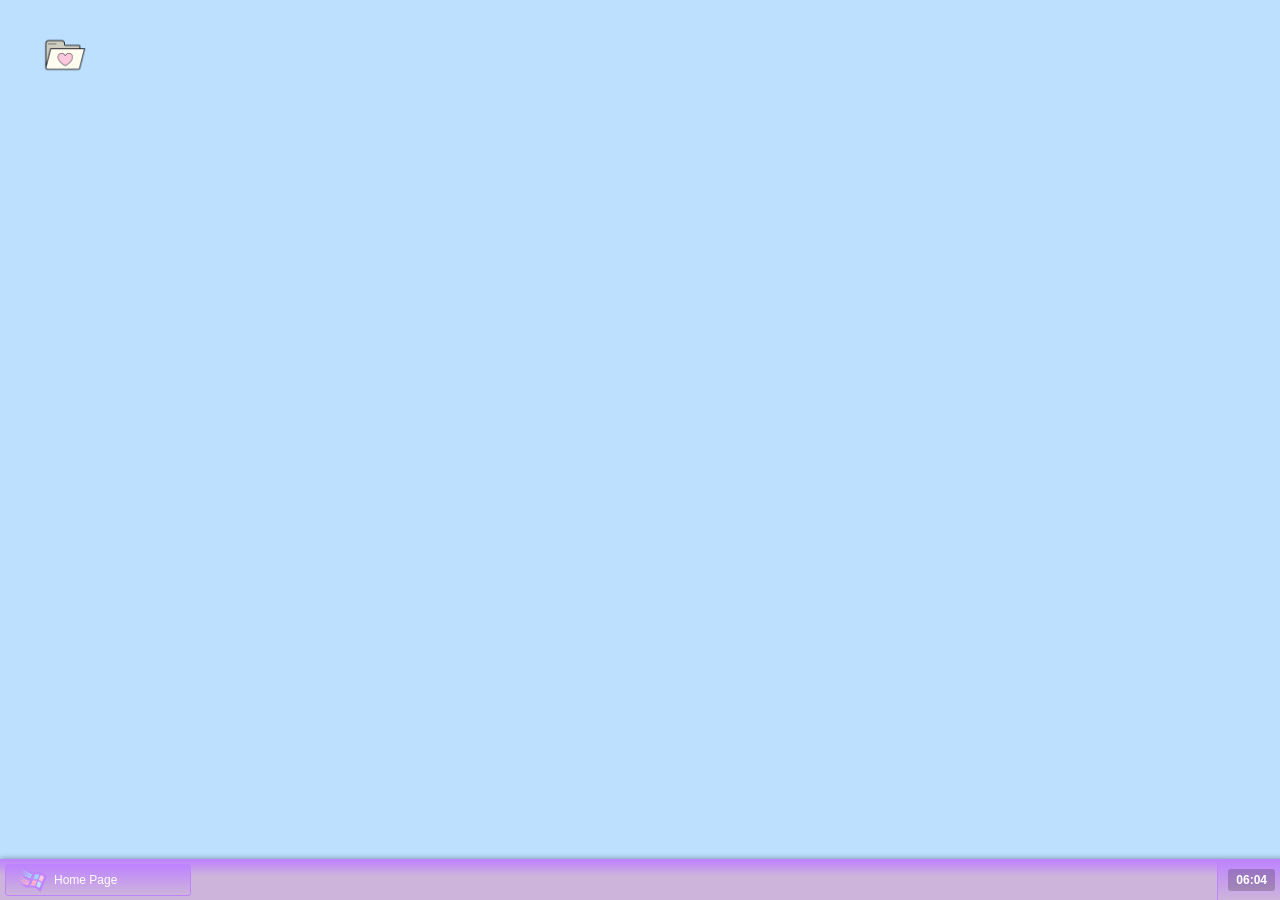
==== portfolio-alt-rubia/index.html @ d0b67266 "portfolio-alt-rubia-em-andamento" ====
<!DOCTYPE html>
<html lang="pt-br">
<head>
    <meta charset="UTF-8">
    <meta name="viewport" content="width=device-width, initial-scale=1.0">
    <title>Portfolio alt</title>
    <link rel="stylesheet" href="style.css">

</head>
<body>
    <!-- DESKTOP -->
    <main class="desktop">
        <div class="icone">
            <img src="imagem/icon-docs.png" alt="Meus Documentos">
        </div>
    </main>

    <!-- FOOTER - TASKBAR -->
    <footer class="taskbar">

        <!-- PROGRAMAS -->
        <div class="quick-start">
            <div class="windows-button active">
                <img src="imagem/icon-windows-xp.png" alt="icon windowsxp">
                <span>Home Page</span>
            </div>
        </div>

        <!-- RELÓGIO -->
        <div class="system-tray">
            <div class="tray-clock">
                12:51
            </div>
        </div>
    </footer>

    <script src="script.js"></script>
</body>
</html>
---- portfolio-alt-rubia/style.css ----
:root {
    --roxo-escuro: #BE83FE;
    --roxo-claro: #CDB4DB;
    --rosa-escuro: #FFAFCC;
    --rosa-claro: #FFC8DD;
    --azul-escuro: #A2D2FF;
    --azul-claro: #BDE0FE;
    --texto-branco: white;
    --sombra: rgba(0, 0, 0, 0.3);
}

/* DESKTOP */
body {
    margin: 0;
    padding: 0;
    height: 100vh;
    background-color: var(--azul-claro);
    background-size: cover;
    background-position: center;
    font-family: 'Tahoma', 'Arial', sans-serif;
    overflow: hidden;
    color: #000;
}

.desktop {
    height: calc(100vh - 40px);
    padding: 20px;
    display: flex;
    flex-direction: column;
    flex-wrap: wrap;
    align-content: flex-start;
    gap: 20px;
}

/* ICONES DO DESKTOP */
.icone {
    display: flex;
    flex-direction: column;
    align-items: center;
    width: 70px;
    margin: 10px;
    cursor: pointer;
    text-align: center;
}

.icone img {
    width: 48px;
    height: 48px;
    margin-bottom: 5px;
}

.icone span {
    font-size: 11px;
    color: white;
    text-shadow: 1px 1px 1px black;
    background-color: rgba(205, 180, 219, 0.7);
    padding: 2px 4px;
    border-radius: 3px;
}

/* FOOTER - TASKBAR */
.taskbar {
    position: fixed;
    bottom: 0;
    left: 0;
    width: 100%;
    height: 40px;
    background: linear-gradient(
        to bottom,
        var(--roxo-escuro) 0%,
        var(--roxo-claro) 40%,
        var(--roxo-claro) 60%,
        var(--roxo-claro) 100%
    );
    border-top: 1px solid var(--roxo-escuro);
    display: flex;
    align-items: center;
    box-shadow: 0 -1px 5px var(--sombra);
    gap: 5px;
    padding: 0 5px;
}

/* BOTÃO INICIAR */
.start-button {
    height: 100%;
    padding: 0 12px;
    display: flex;
    align-items: center;
    background: linear-gradient(to bottom, var(--roxo-escuro), var(--roxo-claro));
    color: var(--texto-branco);
    font-weight: bold;
    font-size: 13px;
    border: 1px solid var(--roxo-escuro);
    border-radius: 3px;
    margin: 0 5px;
    cursor: pointer;
}

.start-button img {
    width: 16px;
    height: 16px;
    margin-right: 5px;
}

.start-button:hover {
    background: linear-gradient(to bottom, var(--roxo-claro), var(--roxo-escuro));
}

/* PROGRAMAS NA TASKBAR */
.quick-start {
    flex-grow: 1;
    height: 100%;
    display: flex;
    align-items: center;
    gap: 5px;
}

.windows-button {
    height: 30px;
    padding: 0 12px;
    display: flex;
    align-items: center;
    gap: 6px;
    background: linear-gradient(to bottom, var(--roxo-claro), var(--roxo-escuro));
    border: 1px solid var(--roxo-escuro);
    border-radius: 3px;
    cursor: pointer;
    font-size: 12px;
    color: var(--texto-branco);
    min-width: 160px;
}

.windows-button.active {
    background: linear-gradient(to bottom, var(--roxo-escuro), var(--roxo-claro));
    border: 1px solid var(--roxo-escuro);
}

.windows-button img {
    width: 30px;
    height: 30px;
}

/* RELÓGIO */
.system-tray {
    height: 100%;
    padding: 0 10px;
    display: flex;
    align-items: center;
    background: linear-gradient(to bottom, var(--roxo-escuro), var(--roxo-claro));
    border-left: 1px solid var(--roxo-escuro);
    border-radius: 0 3px 3px 0;
}

.tray-clock {
    color: var(--texto-branco);
    font-size: 12px;
    font-weight: bold;
    padding: 4px 8px;
    background-color: rgba(0, 0, 0, 0.2);
    border-radius: 3px;
}
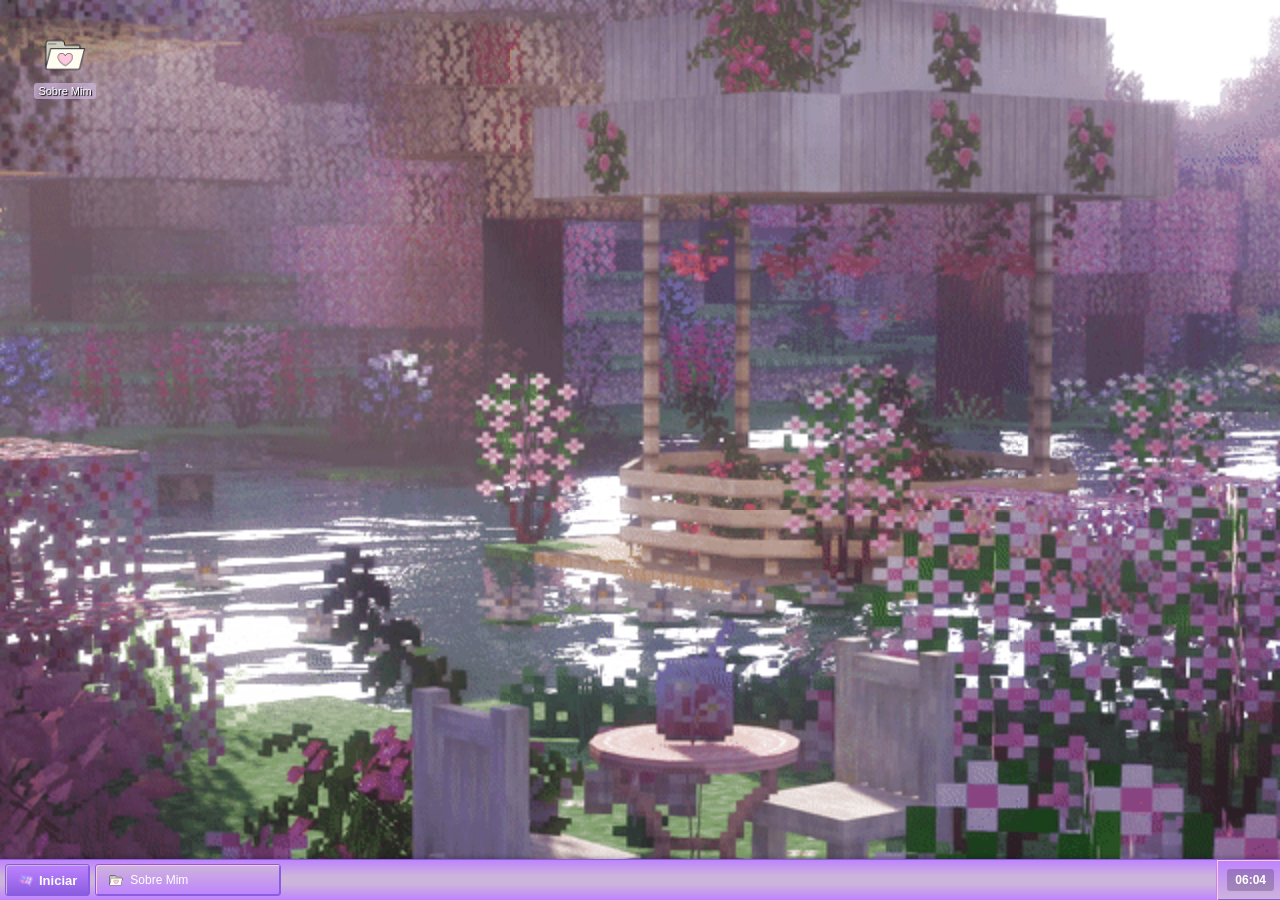
==== commit 130bb732: "inserindo-janelas" ====
--- a/portfolio-alt-rubia/index.html
+++ b/portfolio-alt-rubia/index.html
@@ -5,24 +5,53 @@
     <meta name="viewport" content="width=device-width, initial-scale=1.0">
     <title>Portfolio alt</title>
     <link rel="stylesheet" href="style.css">
-
 </head>
 <body>
     <!-- DESKTOP -->
     <main class="desktop">
-        <div class="icone">
-            <img src="imagem/icon-docs.png" alt="Meus Documentos">
+        <div class="icone" id="meus-documentos">
+            <img src="imagem/icon-docs.png" alt="meus documentos">
+            <span>Sobre Mim</span>
         </div>
     </main>
 
+    <!-- JANELA SOBRE MIM -->
+    <div class="window" id="sobre-mim-window">
+        <div class="title-bar">
+            <div class="title-bar-text">
+                <img src="imagem/icon-docs.png" alt="ícone" class="window-icon">
+                Sobre Mim
+            </div>
+            <div class="title-bar-controls">
+                <button aria-label="Close" onclick="fecharJanela('sobre-mim-window')"></button>
+            </div>
+        </div>
+        
+        <div class="window-body">
+            <h2>Olá, me chamo Rúbia, prazer em te conhecer!</h2>
+            <p>Um pouco mais sobre mim:</p>
+            <ul>
+                <li>Estou cursando Análise e Desenvolvimento de Sistemas na UMC</li>
+                <li>Estou aprendendo frontend web development</li>
+                <li>Sou tatuadora em um estúdio no centro de Mogi das Cruzes</li>
+            </ul>
+            <p>Tem interesse em trabalhar comigo? Me mande um e-mail em: mrsgbbs@hotmail.com! :D</p>
+        </div>
+    </div>
+
     <!-- FOOTER - TASKBAR -->
     <footer class="taskbar">
+        <!-- BOTÃO INICIAR -->
+        <div class="start-button">
+            <img src="imagem/icon-windows-xp.png" alt="Iniciar">
+            <span>Iniciar</span>
+        </div>
 
         <!-- PROGRAMAS -->
         <div class="quick-start">
-            <div class="windows-button active">
-                <img src="imagem/icon-windows-xp.png" alt="icon windowsxp">
-                <span>Home Page</span>
+            <div class="windows-button" id="docs-button">
+                <img src="imagem/icon-docs.png" alt="icon explorador de arquivos">
+                <span>Sobre Mim</span>
             </div>
         </div>
 
--- a/portfolio-alt-rubia/style.css
+++ b/portfolio-alt-rubia/style.css
@@ -7,6 +7,7 @@
     --azul-claro: #BDE0FE;
     --texto-branco: white;
     --sombra: rgba(0, 0, 0, 0.3);
+    --borda-escura: #8a5ce0;
 }
 
 /* DESKTOP */
@@ -14,12 +15,24 @@
     margin: 0;
     padding: 0;
     height: 100vh;
-    background-color: var(--azul-claro);
-    background-size: cover;
-    background-position: center;
     font-family: 'Tahoma', 'Arial', sans-serif;
     overflow: hidden;
     color: #000;
+    position: relative;
+}
+
+body::before {
+    content: "";
+    position: fixed;
+    top: 0;
+    left: 0;
+    width: 100%;
+    height: 100vh;
+    background-image: url('imagem/background-gif.gif');
+    background-size: cover;
+    background-position: center;
+    background-repeat: no-repeat;
+    z-index: -1;
 }
 
 .desktop {
@@ -30,6 +43,7 @@
     flex-wrap: wrap;
     align-content: flex-start;
     gap: 20px;
+    position: relative;
 }
 
 /* ICONES DO DESKTOP */
@@ -70,30 +84,33 @@
         var(--roxo-escuro) 0%,
         var(--roxo-claro) 40%,
         var(--roxo-claro) 60%,
-        var(--roxo-claro) 100%
+        var(--roxo-escuro) 100%
     );
-    border-top: 1px solid var(--roxo-escuro);
+    border-top: 1px solid var(--borda-escura);
     display: flex;
     align-items: center;
     box-shadow: 0 -1px 5px var(--sombra);
-    gap: 5px;
     padding: 0 5px;
+    justify-content: space-between;
+    z-index: 10;
 }
 
 /* BOTÃO INICIAR */
 .start-button {
-    height: 100%;
+    height: 30px;
     padding: 0 12px;
     display: flex;
     align-items: center;
-    background: linear-gradient(to bottom, var(--roxo-escuro), var(--roxo-claro));
+    background: linear-gradient(to bottom, var(--roxo-escuro), var(--borda-escura));
     color: var(--texto-branco);
     font-weight: bold;
     font-size: 13px;
-    border: 1px solid var(--roxo-escuro);
-    border-radius: 3px;
-    margin: 0 5px;
-    cursor: pointer;
+    border: 1px solid var(--borda-escura);
+    border-radius: 3px;
+    cursor: pointer;
+    box-shadow: inset 1px 1px 0px var(--roxo-claro),
+                inset -1px -1px 0px var(--borda-escura);
+    margin-right: 5px;
 }
 
 .start-button img {
@@ -106,13 +123,17 @@
     background: linear-gradient(to bottom, var(--roxo-claro), var(--roxo-escuro));
 }
 
-/* PROGRAMAS NA TASKBAR */
+.start-button:active {
+    background: linear-gradient(to bottom, var(--borda-escura), var(--roxo-escuro));
+    box-shadow: inset 1px 1px 0px var(--borda-escura), 
+                inset -1px -1px 0px var(--roxo-claro);
+}
+
+/* BOTÕES NA TASKBAR */
 .quick-start {
+    display: flex;
+    align-items: center;
     flex-grow: 1;
-    height: 100%;
-    display: flex;
-    align-items: center;
-    gap: 5px;
 }
 
 .windows-button {
@@ -122,22 +143,131 @@
     align-items: center;
     gap: 6px;
     background: linear-gradient(to bottom, var(--roxo-claro), var(--roxo-escuro));
-    border: 1px solid var(--roxo-escuro);
+    border: 1px solid var(--borda-escura);
     border-radius: 3px;
     cursor: pointer;
     font-size: 12px;
     color: var(--texto-branco);
     min-width: 160px;
+    box-shadow: inset 1px 1px 0px var(--rosa-claro),
+                inset -1px -1px 0px var(--borda-escura);
+    margin-right: 5px;
 }
 
 .windows-button.active {
     background: linear-gradient(to bottom, var(--roxo-escuro), var(--roxo-claro));
-    border: 1px solid var(--roxo-escuro);
+    box-shadow: inset 1px 1px 0px var(--borda-escura), 
+                inset -1px -1px 0px var(--rosa-claro);
 }
 
 .windows-button img {
-    width: 30px;
+    width: 16px;
+    height: 16px;
+}
+
+/* JANELAS*/
+.window {
+    position: absolute;
+    top: 50%;
+    left: 50%;
+    transform: translate(-50%, -50%);
+    width: 400px;
+    background-color: var(--roxo-claro);
+    border: 2px solid;
+    border-color: var(--rosa-claro) var(--borda-escura) var(--borda-escura) var(--rosa-claro);
+    box-shadow: 2px 2px 4px var(--sombra);
+    display: none;
+    z-index: 100;
+}
+
+.title-bar {
+    background: linear-gradient(to bottom, var(--roxo-escuro), var(--roxo-claro));
+    padding: 3px 2px 3px 3px;
+    display: flex;
+    justify-content: space-between;
+    align-items: center;
+    color: white;
+    font-weight: bold;
+    font-size: 11px;
+}
+
+.title-bar-text {
+    display: flex;
+    align-items: center;
+    gap: 5px;
+}
+
+.window-icon {
+    width: 16px;
+    height: 16px;
+}
+
+.title-bar-controls {
+    display: flex;
+}
+
+.title-bar-controls button {
+    margin-left: 2px;
+    width: 21px;
+    height: 21px;
+    background-color: var(--roxo-claro);
+    border: 1px solid;
+    border-color: white var(--borda-escura) var(--borda-escura) white;
+    position: relative;
+    cursor: pointer;
+}
+
+.title-bar-controls button:hover {
+    background-color: var(--rosa-claro);
+}
+
+.title-bar-controls button:active {
+    border-color: var(--borda-escura) white white var(--borda-escura);
+}
+
+.title-bar-controls button::after {
+    content: "×";
+    position: absolute;
+    top: 50%;
+    left: 50%;
+    transform: translate(-50%, -50%);
+    font-size: 16px;
+    font-weight: bold;
+    color: black;
+}
+
+.window-body {
+    padding: 15px;
+    font-size: 12px;
+    color: black;
+    background-color: white;
+    border: 1px solid;
+    border-color: var(--borda-escura) white white var(--borda-escura);
+    margin: 2px;
+}
+
+/* JANELA ATIVA*/
+.window.active {
+    display: block;
+}
+
+.windows-button.active {
+    background: linear-gradient(to bottom, var(--roxo-escuro), var(--roxo-claro));
+    box-shadow: inset 1px 1px 0px var(--borda-escura), 
+                inset -1px -1px 0px var(--rosa-claro);
+}
+
+/* ÁREA DE NOTIFICAÇÃO */
+.system-tray {
     height: 30px;
+    padding: 0 10px;
+    display: flex;
+    align-items: center;
+    background: linear-gradient(to bottom, var(--roxo-claro), var(--roxo-escuro));
+    border: 1px solid var(--borda-escura);
+    border-radius: 3px;
+    box-shadow: inset 1px 1px 0px var(--rosa-claro), 
+                inset -1px -1px 0px var(--borda-escura);
 }
 
 /* RELÓGIO */
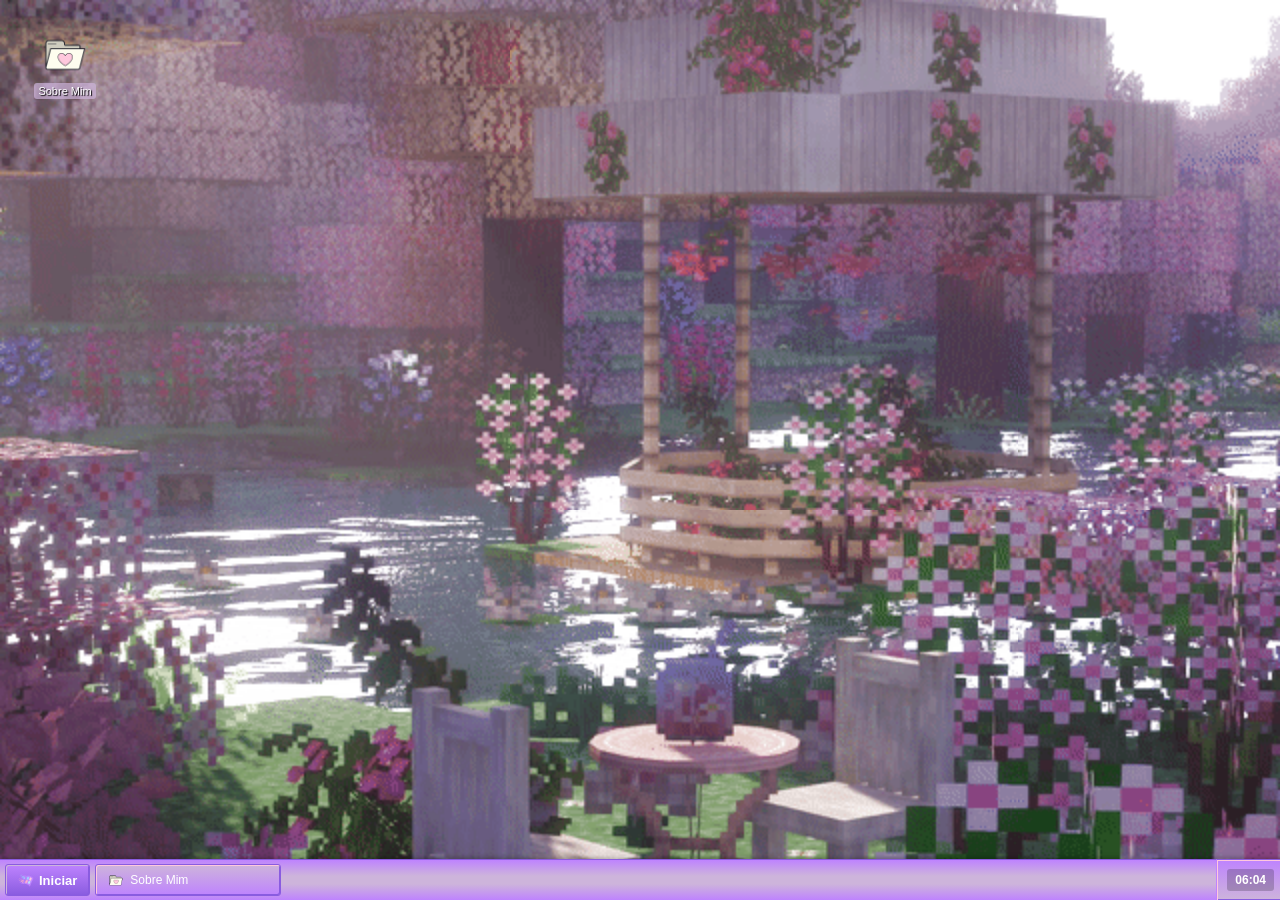
==== commit 975dbb96: "adicionando foto no sobre mim" ====
--- a/portfolio-alt-rubia/index.html
+++ b/portfolio-alt-rubia/index.html
@@ -17,7 +17,7 @@
 
     <!-- JANELA SOBRE MIM -->
     <div class="window" id="sobre-mim-window">
-        <div class="title-bar">
+        <div class="title-bar" id="sobre-mim-titlebar">
             <div class="title-bar-text">
                 <img src="imagem/icon-docs.png" alt="ícone" class="window-icon">
                 Sobre Mim
@@ -28,6 +28,9 @@
         </div>
         
         <div class="window-body">
+            <div class="profile-photo-container">
+                <img src="imagem/profile picture.jpg" alt="Foto de Rúbia" class="profile-photo">
+            </div>
             <h2>Olá, me chamo Rúbia, prazer em te conhecer!</h2>
             <p>Um pouco mais sobre mim:</p>
             <ul>
--- a/portfolio-alt-rubia/style.css
+++ b/portfolio-alt-rubia/style.css
@@ -165,12 +165,11 @@
     height: 16px;
 }
 
-/* JANELAS*/
+/* JANELAS */
 .window {
     position: absolute;
-    top: 50%;
-    left: 50%;
-    transform: translate(-50%, -50%);
+    top: 0;
+    left: 0;
     width: 400px;
     background-color: var(--roxo-claro);
     border: 2px solid;
@@ -189,6 +188,16 @@
     color: white;
     font-weight: bold;
     font-size: 11px;
+    cursor: move;
+}
+
+.title-bar:active {
+    cursor: grabbing;
+}
+
+.window.dragging {
+    opacity: 0.9;
+    box-shadow: 4px 4px 10px rgba(0, 0, 0, 0.4);
 }
 
 .title-bar-text {
@@ -246,6 +255,36 @@
     margin: 2px;
 }
 
+/* FOTO DE PERFIL REDONDA */
+.profile-photo-container {
+    text-align: center;
+    margin-bottom: 15px;
+}
+
+.profile-photo {
+    width: 120px;
+    height: 120px;
+    border-radius: 50%;
+    object-fit: cover;
+    border: 3px solid var(--roxo-claro);
+    box-shadow: 0 2px 5px var(--sombra);
+}
+
+/* Melhorias para o conteúdo da janela */
+.window-body h2 {
+    text-align: center;
+    margin-top: 0;
+    color: var(--roxo-escuro);
+}
+
+.window-body ul {
+    padding-left: 20px;
+}
+
+.window-body li {
+    margin-bottom: 8px;
+}
+
 /* JANELA ATIVA*/
 .window.active {
     display: block;
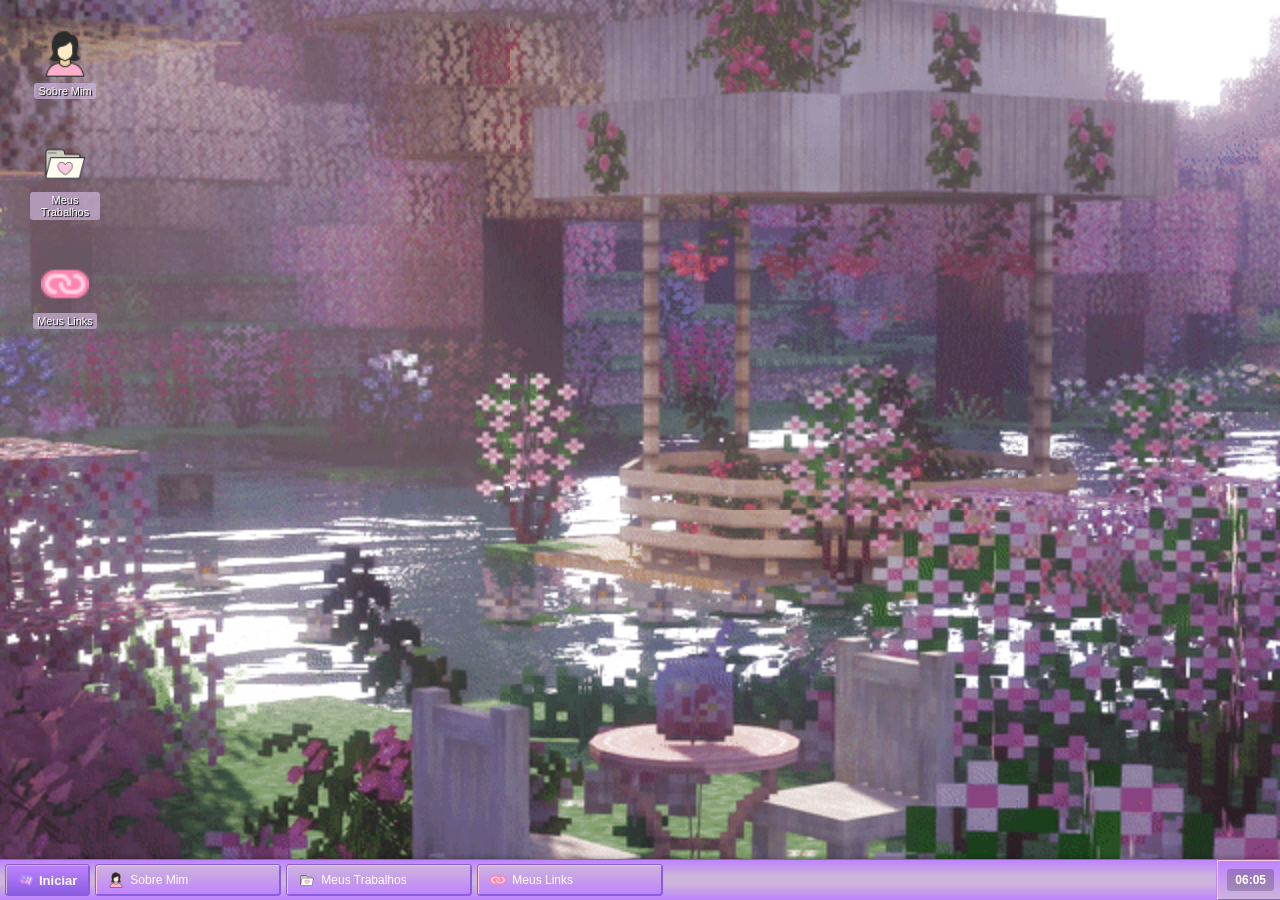
==== commit 4697d2c4: "adição da janela Links" ====
--- a/portfolio-alt-rubia/index.html
+++ b/portfolio-alt-rubia/index.html
@@ -10,8 +10,18 @@
     <!-- DESKTOP -->
     <main class="desktop">
         <div class="icone" id="meus-documentos">
-            <img src="imagem/icon-docs.png" alt="meus documentos">
+            <img src="imagem/icon-person.png" alt="Sobre Mim">
             <span>Sobre Mim</span>
+        </div>
+
+        <div class="icone" id="trabalhos-icon">
+            <img src="imagem/icon-docs.png" alt="Meus Trabalhos">
+            <span>Meus Trabalhos</span>
+        </div>
+
+        <div class="icone" id="links-icon">
+            <img src="imagem/icon-links.png" alt="Meus Links">
+            <span>Meus Links</span>
         </div>
     </main>
 
@@ -19,7 +29,7 @@
     <div class="window" id="sobre-mim-window">
         <div class="title-bar" id="sobre-mim-titlebar">
             <div class="title-bar-text">
-                <img src="imagem/icon-docs.png" alt="ícone" class="window-icon">
+                <img src="imagem/icon-person.png" alt="ícone" class="window-icon">
                 Sobre Mim
             </div>
             <div class="title-bar-controls">
@@ -39,6 +49,143 @@
                 <li>Sou tatuadora em um estúdio no centro de Mogi das Cruzes</li>
             </ul>
             <p>Tem interesse em trabalhar comigo? Me mande um e-mail em: mrsgbbs@hotmail.com! :D</p>
+            <h3>Educação</h3>
+            <ul>
+                <li>Ensino superior cursando - Universiddade de Mogi das Cruzes</li>
+                <li>Ensino médio completo</li>
+                <li>Inglês - CNA</li>
+                <li>Fundamentos de Data Science e Inteligência Artifical - Data Science Academy</li>
+                <li>Fundamentos de Linguagem Python para Análise de Dados e Data Science (nível básico) - Data Science Academy</li>
+            </ul>
+            <h3>Habilidades e conhecimentos técnicos</h3>
+            <ul>
+                <li>Frontend web development</li>
+                <li>HTML/CSS</li>
+                <li>JavaScript</li>
+                <li>Python</li>
+                <li>Pacote Office</li>
+            </ul>
+            <h3>Idiomas</h3>
+            <ul>
+                <li>Português - Nativo</li>
+                <li>Inglês - Avançado</li>
+                <li>Espanhol - Básico (cursando)</li>
+                <li>Japonês - Básico (cursando)</li>
+            </ul>
+            <h3>Outros Interesses</h3>
+            <ul>
+                <li>Desenho tradicional e digital</li>
+                <li>Jogos</li>
+                <li>Música</li>
+                <li>Anime e mangá</li>
+            </ul>
+        </div>
+    </div>
+
+    <!-- JANELA TRABALHOS -->
+    <div class="window" id="trabalhos-window">
+        <div class="title-bar" id="trabalhos-titlebar">
+            <div class="title-bar-text">
+                <img src="imagem/icon-docs.png" alt="ícone" class="window-icon">
+                Meus Trabalhos
+            </div>
+            <div class="title-bar-controls">
+                <button aria-label="Close" onclick="fecharJanela('trabalhos-window')"></button>
+            </div>
+        </div>
+        <div class="window-body">
+            <h2>Meus Links Profissionais</h2>
+            <p>Acesse meu GitHub no botão abaixo para ver alguns dos meus projetos!</p>
+            <div class="links-container">
+                <a href="https://github.com/gubibbles" target="_blank" class="xp-button">
+                    <img src="imagem/icon-github-alt.png" alt="GitHub">
+                    GitHub
+                </a>
+                <a href="http://www.linkedin.com/in/rúbia-grasiela-dos-santos-tavares-64b0ba1aa" target="_blank" class="xp-button">
+                    <img src="imagem/icon-linkedin-alt.png" alt="LinkedIn">
+                    LinkedIn
+                </a>
+            </div>
+
+            <h2>Artes</h2>
+            <div class="gallery">
+                <img src="imagem/arte1.jpeg" alt="Arte 1" class="gallery-img">
+                <img src="imagem/arte2.jpeg" alt="Arte 2" class="gallery-img">
+                <img src="imagem/arte3.jpeg" alt="Arte 3" class="gallery-img">
+                <img src="imagem/arte4.jpeg" alt="Arte 4" class="gallery-img">
+                <img src="imagem/arte5.jpeg" alt="Arte 5" class="gallery-img">
+                <img src="imagem/arte 6.jpeg" alt="Arte 6" class="gallery-img">
+            </div>
+        </div>
+    </div>
+
+     <!-- JANELA MEUS LINKS -->
+    <div class="window" id="links-window">
+        <div class="title-bar" id="links-titlebar">
+            <div class="title-bar-text">
+                <img src="imagem/icon-links.png" alt="ícone" class="window-icon">
+                Meus Links
+            </div>
+            <div class="title-bar-controls">
+                <button aria-label="Close" onclick="fecharJanela('links-window')"></button>
+            </div>
+        </div>
+
+        <div class="window-body">
+            <h2>Minhas Redes e Contatos</h2>
+
+            <div class="icons-grid">
+                <!-- Facebook -->
+                 <a href="https://www.facebook.com/rubiagrasiela.santostavares" target="_blank" class="icon-link">
+                    <img src="imagem/icon-facebook.png" alt="Facebook">
+                    <span>Facebook</span>
+                 </a>
+                <!-- Instagram -->
+                  <a href="https://www.instagram.com/gubibbles" target="_blank" class="icon-link">
+                    <img src="imagem/icon-instagram.png" alt="Instagram">
+                    <span>Instagram</span>
+                  </a>
+                <!-- Discord -->
+                 <a href="https://discord.gg/9xqEPHVK" target="_blank" class="icon-link">
+                    <img src="imagem/icon-discord.png" alt="Discord">
+                    <span>Discord</span>
+                 </a>
+                <!-- Steam -->
+                 <a href="https://steamcommunity.com/id/honneybunny/" target="_blank" class="icon-link">
+                    <img src="imagem/icon-steam.png" alt="Steam">
+                    <span>Steam</span>
+                 </a>
+                <!-- GitHub -->
+                 <a href="https://github.com/gubibbles" target="_blank" class="icon-link">
+                    <img src="imagem/icon-github-pixel.png" alt="GitHub">
+                    <span>GitHub</span>
+                 </a>
+                <!-- LinkedIn -->
+                 <a href="http://www.linkedin.com/in/rúbia-grasiela-dos-santos-tavares-64b0ba1aa" target="_blank" class="icon-link">
+                    <img src="imagem/icon-linkedin-pixel.png" alt="LinkedIn">
+                    <span>LinkedIn</span>
+                 </a>
+                <!-- E-mail -->
+                 <a href="mailto:mrsgbbs@hotmail.com" class="icon-link">
+                    <img src="imagem/icon-email.png" alt="E-mail">
+                    <span>E-mail</span>
+                 </a>
+                <!-- Backloggd -->
+                 <a href="https://www.backloggd.com/u/gubibbles" target="_blank" class="icon-link">
+                    <img src="imagem/icon-game.png" alt="Backloggd">
+                    <span>Backloggd</span>
+                 </a>
+                <!-- Skoob -->
+                 <a href="https://www.skoob.com.br/usuario/8546881-gubi" target="_blank" class="icon-link">
+                    <img src="imagem/icon-bookshelf.png" alt="Skoob">
+                    <span>Skoob</span>
+                 </a>
+                <!-- Spotify -->
+                 <a href="https://open.spotify.com/user/gubibbles" target="_blank" class="icon-link" >
+                    <img src="imagem/icon-spotify.png" alt="Spotify">
+                    <span>Spotify</span>
+                 </a>
+            </div>
         </div>
     </div>
 
@@ -52,9 +199,17 @@
 
         <!-- PROGRAMAS -->
         <div class="quick-start">
-            <div class="windows-button" id="docs-button">
-                <img src="imagem/icon-docs.png" alt="icon explorador de arquivos">
+            <div class="windows-button" id="sobre-mim-button">
+                <img src="imagem/icon-person.png" alt="Sobre Mim">
                 <span>Sobre Mim</span>
+            </div>
+            <div class="windows-button" id="trabalhos-button">
+                <img src="imagem/icon-docs.png" alt="Meus Trabalhos">
+                <span>Meus Trabalhos</span>
+            </div>
+            <div class="windows-button" id="links-button">
+                <img src="imagem/icon-links.png" alt="Meus Links">
+                <span>Meus Links</span>
             </div>
         </div>
 
@@ -67,5 +222,11 @@
     </footer>
 
     <script src="script.js"></script>
+
+    <!-- MODAL PARA IMAGENS -->
+    <div id="image-modal" class="modal">
+        <span class="close-modal">&times;</span>
+        <img class="modal-content" id="modal-image">
+    </div>
 </body>
 </html>
--- a/portfolio-alt-rubia/style.css
+++ b/portfolio-alt-rubia/style.css
@@ -168,15 +168,17 @@
 /* JANELAS */
 .window {
     position: absolute;
-    top: 0;
-    left: 0;
-    width: 400px;
+    top: 50px;
+    left: calc(50% - 250px);
+    width: 500px;
+    height: 400px;
     background-color: var(--roxo-claro);
     border: 2px solid;
     border-color: var(--rosa-claro) var(--borda-escura) var(--borda-escura) var(--rosa-claro);
     box-shadow: 2px 2px 4px var(--sombra);
     display: none;
     z-index: 100;
+    flex-direction: column;
 }
 
 .title-bar {
@@ -189,6 +191,7 @@
     font-weight: bold;
     font-size: 11px;
     cursor: move;
+    height: 18px;
 }
 
 .title-bar:active {
@@ -253,6 +256,8 @@
     border: 1px solid;
     border-color: var(--borda-escura) white white var(--borda-escura);
     margin: 2px;
+    overflow-y: auto;
+    height: calc(100% - 40px);
 }
 
 /* FOTO DE PERFIL REDONDA */
@@ -270,7 +275,6 @@
     box-shadow: 0 2px 5px var(--sombra);
 }
 
-/* Melhorias para o conteúdo da janela */
 .window-body h2 {
     text-align: center;
     margin-top: 0;
@@ -287,13 +291,152 @@
 
 /* JANELA ATIVA*/
 .window.active {
-    display: block;
+    display: flex;
 }
 
 .windows-button.active {
     background: linear-gradient(to bottom, var(--roxo-escuro), var(--roxo-claro));
     box-shadow: inset 1px 1px 0px var(--borda-escura), 
                 inset -1px -1px 0px var(--rosa-claro);
+}
+
+/* JANELA DE TRABALHOS */
+.links-container {
+    display: flex;
+    gap: 15px;
+    margin-bottom: 20px;
+    justify-content: center;
+}
+
+.xp-button {
+    display: flex;
+    align-items: center;
+    gap: 8px;
+    padding: 8px 15px;
+    background: linear-gradient(to bottom, var(--roxo-claro), var(--roxo-escuro));
+    color: white;
+    text-decoration: none;
+    border: 1px solid var(--borda-escura);
+    border-radius: 3px;
+    font-size: 12px;
+    box-shadow: inset 1px 1px 0px var(--rosa-claro),
+                inset -1px -1px 0px var(--borda-escura);
+    transition: all 0.2s;
+}
+
+.xp-button:hover {
+     background: linear-gradient(to bottom, var(--rosa-escuro), var(--rosa-claro));
+    box-shadow: inset 1px 1px 0px var(--borda-escura), 
+                inset -1px -1px 0px var(--roxo-claro);
+}
+
+.xp-button img {
+    width: 16px;
+    height: 16px;
+}
+
+.gallery {
+    display: grid;
+    grid-template-columns: repeat(2, 1fr);
+    gap: 10px;
+    margin-bottom: 20px;
+}
+
+.gallery img {
+    width: 100%;
+    height: 120px;
+    object-fit: cover;
+    cursor: pointer;
+    transition: transform 0.2s;
+    border: 2px solid var(--roxo-claro);
+}
+
+.gallery img:hover {
+    transform: scale(1.02);
+    border-color: var(--roxo-escuro);
+}
+
+/* MODAL PARA IMAGENS */
+.modal {
+    display: none;
+    position: fixed;
+    z-index: 1000;
+    left: 0;
+    top: 0;
+    width: 100%;
+    height: 100%;
+    background-color: rgba(0, 0, 0, 0.8);
+    justify-content: center;
+    align-items: center;
+}
+
+.modal-content {
+    max-width: 90%;
+    max-height: 90%;
+}
+
+.close-modal {
+    position: absolute;
+    top: 15px;
+    right: 35px;
+    color: white;
+    font-size: 40px;
+    font-weight: bold;
+    cursor: pointer;
+}
+
+/* JANELA DE LINKS */
+.icons-grid {
+    display: grid;
+    grid-template-columns: repeat(3, 1fr);
+    gap: 15px;
+    margin-top: 15px;
+}
+
+.icon-link {
+    display: flex;
+    flex-direction: column;
+    align-items: center;
+    text-decoration: none;
+    color: #000;
+    padding: 10px;
+    border: 2px solid transparent;
+    border-radius: 5px;
+    transition: all 0.3s ease;
+    background: linear-gradient(to bottom, var(--roxo-claro), var(--roxo-escuro));
+    box-shadow: inset 1px 1px 0px white, 
+                inset -1px -1px 0px #808080;
+}
+
+.icon-link:hover {
+    background: linear-gradient(to bottom, var(--rosa-escuro), var(--rosa-claro));
+    border-color: var(--roxo-escuro);
+    transform: translateY(-2px);
+    box-shadow: 0 4px 8px rgba(0, 0, 0, 0.2),
+                inset 1px 1px 0px white, 
+                inset -1px -1px 0px #808080;
+}
+
+.icon-link:active {
+    background: linear-gradient(to bottom, #d0d0d0, #e0e0e0);
+    box-shadow: inset 1px 1px 0px #808080, 
+                inset -1px -1px 0px white;
+    transform: translateY(0);
+}
+
+.icon-link img {
+    width: 48px;
+    height: 48px;
+    margin-bottom: 8px;
+    object-fit: contain;
+}
+
+.icon-link span {
+    font-size: 11px;
+    font-weight: bold;
+    text-align: center;
+    color: #000;
+    text-shadow: 1px 1px 0px rgba(255, 255, 255, 0.7);
 }
 
 /* ÁREA DE NOTIFICAÇÃO */
@@ -327,4 +470,39 @@
     padding: 4px 8px;
     background-color: rgba(0, 0, 0, 0.2);
     border-radius: 3px;
+}
+
+/* BARRA DE ROLAGEM DAS JANELAS */
+.window-body::-webkit-scrollbar {
+    width: 16px;
+}
+
+.window-body::-webkit-scrollbar-track {
+    background: #ece9d8;
+    border: 1px solid;
+    border-color: #f0f0f0 #808080 #808080 #f0f0f0;
+}
+
+.window-body::-webkit-scrollbar-thumb {
+    background: linear-gradient(to bottom, #d4d0c8, #f0f0f0);
+    border: 1px solid;
+    border-color: #f0f0f0 #808080 #808080 #f0f0f0;
+}
+
+.window-body::-webkit-scrollbar-button:vertical:decrement {
+    background: url('data:image/svg+xml;utf8,<svg xmlns="http://www.w3.org/2000/svg" width="16" height="16" viewBox="0 0 16 16"><polygon points="3,10 8,5 13,10" fill="black"/></svg>') no-repeat center center, linear-gradient(to bottom, #d4d0c8, #f0f0f0);
+    border: 1px solid;
+    border-color: #f0f0f0 #808080 #808080 #f0f0f0;
+    background-size: 8px 8px;
+}
+
+.window-body::-webkit-scrollbar-button:vertical:increment {
+    background: url('data:image/svg+xml;utf8,<svg xmlns="http://www.w3.org/2000/svg" width="16" height="16" viewBox="0 0 16 16"><polygon points="3,6 8,11 13,6" fill="black"/></svg>') no-repeat center center, linear-gradient(to bottom, #d4d0c8, #f0f0f0);
+    border: 1px solid;
+    border-color: #f0f0f0 #808080 #808080 #f0f0f0;
+    background-size: 8px 8px;
+}
+
+.window-body::-webkit-scrollbar-thumb:hover {
+    background: linear-gradient(to bottom, #a0a0a0, #d4d0c8);
 }
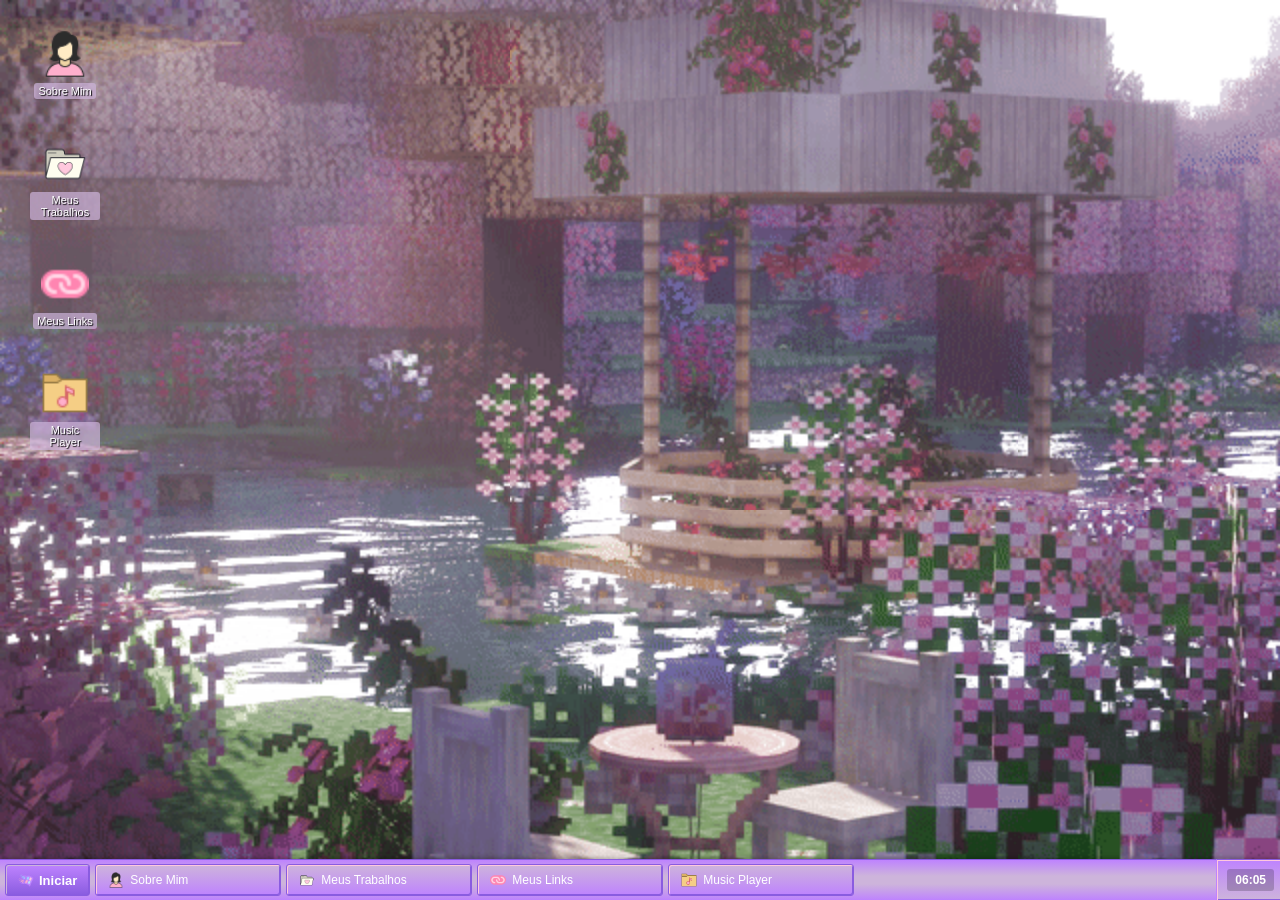
==== commit 67c8e38b: "adição do mediaplayer" ====
--- a/portfolio-alt-rubia/index.html
+++ b/portfolio-alt-rubia/index.html
@@ -23,6 +23,11 @@
             <img src="imagem/icon-links.png" alt="Meus Links">
             <span>Meus Links</span>
         </div>
+
+        <div class="icone" id="music-icon">
+            <img src="imagem/icon-music.png" alt="Music Player">
+            <span>Music Player</span>
+        </div>
     </main>
 
     <!-- JANELA SOBRE MIM -->
@@ -80,6 +85,7 @@
                 <li>Anime e mangá</li>
             </ul>
         </div>
+        <div class="window-resize-handle"></div>
     </div>
 
     <!-- JANELA TRABALHOS -->
@@ -117,6 +123,7 @@
                 <img src="imagem/arte 6.jpeg" alt="Arte 6" class="gallery-img">
             </div>
         </div>
+        <div class="window-resize-handle"></div>
     </div>
 
      <!-- JANELA MEUS LINKS -->
@@ -187,6 +194,63 @@
                  </a>
             </div>
         </div>
+        <div class="window-resize-handle"></div>
+    </div>
+
+    <!-- JANELA MUSIC PLAYER -->
+    <div class="window" id="music-window">
+        <div class="title-bar" id="music-titlebar">
+            <div class="title-bar-text">
+                <img src="imagem/icon-music.png" alt="ícone" class="window-icon">
+                Windows Media Player
+            </div>
+            <div class="title-bar-controls">
+                <button aria-label="Close" onclick="fecharJanela('music-window')"></button>
+            </div>
+        </div>
+
+        <div class="window-body">
+            <div class="music-player">
+                <div class="player-header">
+                    <h2>Windows Media Player</h2>
+                    <div class="player-controls">
+                        <button id="prev-btn" class="control-btn">⏮</button>
+                        <button id="play-btn" class="control-btn">▶</button>
+                        <button id="pause-btn" class="control-btn">⏸</button>
+                        <button id="next-btn" class="control-btn">⏭</button>
+                        <button id="stop-btn" class="control-btn">⏹</button>
+                    </div>
+                </div>
+
+                <div class="now-playing">
+                    <div id="current-song">Nenhuma música selecionada</div>
+                    <div class="progress-container">
+                        <div id="progress-bar" class="progress-bar"></div>
+                    </div>
+                    <div class="time-display">
+                        <span id="current-time">0:00</span>
+                        <span id="total-time">0:00</span>
+                    </div>
+                </div>
+
+                <div class="volume-control">
+                    <label for="volume-slider">Volume:</label>
+                    <input type="range" id="volume-slider" min="0" max="100" value="70">
+                </div>
+
+                <div class="playlist">
+                    <h3>Playlist</h3>
+                    <ul id="playlist">
+                        <li data-src="musicas/musica1.mp3">Complicated - Avril Lavigne</li>
+                        <li data-src="musicas/musica2.mp3">All The Things She Said - t.A.T.u</li>
+                        <li data-src="musicas/musica3.mp3">Bring Me To Life - Evanescence</li>
+                        <li data-src="musicas/musica4.mp3">Pretty Girl - Clairo</li>
+                        <li data-src="musicas/musica5.mp3">Pitty Party - Melanie Martinez</li>
+                    </ul>
+                </div>
+            </div>
+        </div>
+        <div class="window-resize-handle"></div>
     </div>
 
     <!-- FOOTER - TASKBAR -->
@@ -211,6 +275,10 @@
                 <img src="imagem/icon-links.png" alt="Meus Links">
                 <span>Meus Links</span>
             </div>
+            <div class="windows-button" id="music-button">
+                <img src="imagem/icon-music.png" alt="Music Player">
+                <span>Music Player</span>
+            </div>
         </div>
 
         <!-- RELÓGIO -->
@@ -223,6 +291,11 @@
 
     <script src="script.js"></script>
 
+    <!-- ÁUDIO -->
+     <audio id="audio-player"></audio>
+
+     <script src="script.js"></script>
+
     <!-- MODAL PARA IMAGENS -->
     <div id="image-modal" class="modal">
         <span class="close-modal">&times;</span>
--- a/portfolio-alt-rubia/style.css
+++ b/portfolio-alt-rubia/style.css
@@ -169,9 +169,11 @@
 .window {
     position: absolute;
     top: 50px;
-    left: calc(50% - 250px);
-    width: 500px;
-    height: 400px;
+    left: calc(50% - 350px);
+    min-width: 400px;
+    min-height: 300px;
+    width: 700px;
+    height: 550px;
     background-color: var(--roxo-claro);
     border: 2px solid;
     border-color: var(--rosa-claro) var(--borda-escura) var(--borda-escura) var(--rosa-claro);
@@ -179,6 +181,7 @@
     display: none;
     z-index: 100;
     flex-direction: column;
+    overflow: hidden;
 }
 
 .title-bar {
@@ -249,15 +252,46 @@
 }
 
 .window-body {
-    padding: 15px;
-    font-size: 12px;
+    flex: 1;
+    padding: 20px;
+    font-size: 14px;
     color: black;
     background-color: white;
     border: 1px solid;
     border-color: var(--borda-escura) white white var(--borda-escura);
     margin: 2px;
     overflow-y: auto;
-    height: calc(100% - 40px);
+    overflow-x: hidden;
+}
+
+.window-resize-handle {
+    position: absolute;
+    bottom: 2px;
+    right: 2px;
+    width: 16px;
+    height: 16px;
+    cursor: nwse-resize;
+    background: linear-gradient(135deg, transparent 0%, transparent 50%, var(--borda-escura) 50%, var(--borda-escura) 100%);
+    z-index: 101;
+    transition: background 0.2s;
+}
+
+.window-resize-handle:hover {
+    background: linear-gradient(135deg, transparent 0%, transparent 50%, var(--roxo-escuro) 50%, var(--roxo-escuro) 100%);
+}
+
+.window-resize-handle:active {
+    background: linear-gradient(135deg, transparent 0%, transparent 50%, var(--rosa-escuro) 50%, var(--rosa-escuro) 100%);
+}
+
+.window.resizing {
+    opacity: 0.9;
+    box-shadow: 0 0 15px rgba(0, 0, 0, 0.4);
+}
+
+body.window-resizing {
+    cursor: nwse-resize;
+    user-select: none;
 }
 
 /* FOTO DE PERFIL REDONDA */
@@ -267,8 +301,8 @@
 }
 
 .profile-photo {
-    width: 120px;
-    height: 120px;
+    width: 140px;
+    height: 140px;
     border-radius: 50%;
     object-fit: cover;
     border: 3px solid var(--roxo-claro);
@@ -276,12 +310,21 @@
 }
 
 .window-body h2 {
+    font-size: 18px;
+    margin-bottom: 15px;
     text-align: center;
     margin-top: 0;
     color: var(--roxo-escuro);
 }
 
+.window-body h3 {
+    font-size: 16px;
+    margin-bottom: 10px;
+}
+
 .window-body ul {
+    font-size: 14px;
+    line-height: 1.5;
     padding-left: 20px;
 }
 
@@ -289,9 +332,15 @@
     margin-bottom: 8px;
 }
 
+.window-body p {
+    font-size: 14px;
+    line-height: 1.5;
+    margin-bottom: 12px;
+}
+
 /* JANELA ATIVA*/
-.window.active {
-    display: flex;
+.window:active {
+    opacity: 0.95;
 }
 
 .windows-button.active {
@@ -312,13 +361,13 @@
     display: flex;
     align-items: center;
     gap: 8px;
-    padding: 8px 15px;
+    padding: 10px 20px;
     background: linear-gradient(to bottom, var(--roxo-claro), var(--roxo-escuro));
     color: white;
     text-decoration: none;
     border: 1px solid var(--borda-escura);
     border-radius: 3px;
-    font-size: 12px;
+    font-size: 14px;
     box-shadow: inset 1px 1px 0px var(--rosa-claro),
                 inset -1px -1px 0px var(--borda-escura);
     transition: all 0.2s;
@@ -331,20 +380,20 @@
 }
 
 .xp-button img {
-    width: 16px;
-    height: 16px;
+    width: 20px;
+    height: 20px;
 }
 
 .gallery {
     display: grid;
-    grid-template-columns: repeat(2, 1fr);
+    grid-template-columns: repeat(auto-fit, minmax(150px, 1fr));
     gap: 10px;
     margin-bottom: 20px;
 }
 
 .gallery img {
     width: 100%;
-    height: 120px;
+    height: 150px;
     object-fit: cover;
     cursor: pointer;
     transition: transform 0.2s;
@@ -388,9 +437,9 @@
 /* JANELA DE LINKS */
 .icons-grid {
     display: grid;
-    grid-template-columns: repeat(3, 1fr);
+    grid-template-columns: repeat(auto-fit, minmax(120px, 1fr));
     gap: 15px;
-    margin-top: 15px;
+    margin-top: 20px;
 }
 
 .icon-link {
@@ -399,7 +448,7 @@
     align-items: center;
     text-decoration: none;
     color: #000;
-    padding: 10px;
+    padding: 15px;
     border: 2px solid transparent;
     border-radius: 5px;
     transition: all 0.3s ease;
@@ -425,14 +474,14 @@
 }
 
 .icon-link img {
-    width: 48px;
-    height: 48px;
+    width: 56px;
+    height: 56px;
     margin-bottom: 8px;
     object-fit: contain;
 }
 
 .icon-link span {
-    font-size: 11px;
+    font-size: 13px;
     font-weight: bold;
     text-align: center;
     color: #000;
@@ -472,9 +521,179 @@
     border-radius: 3px;
 }
 
+/* MUSIC PLAYER */
+.music-player {
+    padding: 10px;
+}
+
+.player-header {
+     text-align: center;
+    margin-bottom: 15px;
+    background: linear-gradient(to bottom, var(--azul-claro), var(--azul-escuro));
+    padding: 10px;
+    border-radius: 5px;
+    color: white;
+}
+
+.player-header h2 {
+    margin: 0 0 10px 0;
+    font-size: 16px;
+    color: white;
+}
+
+.player-controls {
+    display: flex;
+    justify-content: center;
+    gap: 10px;
+    margin-bottom: 15px;
+}
+
+.control-btn {
+    width: 40px;
+    height: 40px;
+    border: 2px solid;
+    border-color: var(--rosa-claro) var(--borda-escura) var(--borda-escura) var(--rosa-claro);
+    background: linear-gradient(to bottom, var(--roxo-claro), var(--roxo-escuro));
+    color: white;
+    font-size: 16px;
+    cursor: pointer;
+    border-radius: 4px;
+    display: flex;
+    align-items: center;
+    justify-content: center;
+}
+
+.control-btn:hover {
+    background: linear-gradient(to bottom, var(--rosa-escuro), var(--rosa-claro));
+}
+
+.control-btn:active {
+    border-color: var(--borda-escura) var(--rosa-claro) var(--rosa-claro) var(--borda-escura);
+}
+
+.now-playing {
+    background-color: #f0f0f0;
+    padding: 15px;
+    border-radius: 5px;
+    margin-bottom: 15px;
+    border: 1px solid #ccc;
+}
+
+#current-song {
+    font-weight: bold;
+    margin-bottom: 10px;
+    text-align: center;
+    color: var(--roxo-escuro);
+}
+
+.progress-container {
+    width: 100%;
+    height: 10px;
+    background-color: #ddd;
+    border-radius: 5px;
+    margin-bottom: 5px;
+    cursor: pointer;
+    border: 1px solid #aaa;
+}
+
+.progress-bar {
+    height: 100%;
+    width: 0%;
+    background: linear-gradient(to right, var(--roxo-claro), var(--roxo-escuro));
+    border-radius: 5px;
+    transition: width 0.1s linear;
+}
+
+.time-display {
+    display: flex;
+    justify-content: space-between;
+    font-size: 12px;
+    color: #666;
+}
+
+.volume-control {
+    display: flex;
+    align-items: center;
+    gap: 10px;
+    margin-bottom: 15px;
+    padding: 10px;
+    background-color: #f0f0f0;
+    border-radius: 5px;
+    border: 1px solid #ccc;
+}
+
+.volume-control label {
+    font-weight: bold;
+    color: var(--roxo-escuro);
+}
+
+#volume-slider {
+    flex: 1;
+    height: 8px;
+    background: #ddd;
+    border-radius: 4px;
+    border: 1px solid #aaa;
+    outline: none;
+}
+
+#volume-slider::-webkit-slider-thumb {
+    appearance: none;
+    width: 16px;
+    height: 16px;
+    background: linear-gradient(to bottom, var(--roxo-claro), var(--roxo-escuro));
+    border: 1px solid #555;
+    border-radius: 50%;
+    cursor: pointer;
+}
+
+.playlist {
+    background-color: #f0f0f0;
+    padding: 15px;
+    border-radius: 5px;
+    border: 1px solid #ccc;
+}
+
+.playlist h3 {
+    margin-top: 0;
+    color: var(--roxo-escuro);
+    border-bottom: 1px solid #ccc;
+    padding-bottom: 5px;
+}
+
+#playlist {
+    list-style: none;
+    padding: 0;
+    margin: 0;
+}
+
+#playlist li {
+    padding: 8px 12px;
+    margin-bottom: 5px;
+    background: linear-gradient(to bottom, white, #e0e0e0);
+    border: 1px solid #ccc;
+    border-radius: 3px;
+    cursor: pointer;
+    transition: background-color 0.2s;
+}
+
+#playlist li:hover {
+    background: linear-gradient(to bottom, var(--azul-claro), var(--azul-escuro));
+    color: white;
+}
+
+#playlist li.playing {
+    background: linear-gradient(to bottom, var(--roxo-claro), var(--roxo-escuro));
+    color: white;
+    font-weight: bold;
+}
+
+#pause-btn {
+    display: none;
+}
+
 /* BARRA DE ROLAGEM DAS JANELAS */
 .window-body::-webkit-scrollbar {
-    width: 16px;
+    width: 18px;
 }
 
 .window-body::-webkit-scrollbar-track {
@@ -484,6 +703,7 @@
 }
 
 .window-body::-webkit-scrollbar-thumb {
+    min-height: 40px;
     background: linear-gradient(to bottom, #d4d0c8, #f0f0f0);
     border: 1px solid;
     border-color: #f0f0f0 #808080 #808080 #f0f0f0;
@@ -505,4 +725,31 @@
 
 .window-body::-webkit-scrollbar-thumb:hover {
     background: linear-gradient(to bottom, #a0a0a0, #d4d0c8);
+}
+
+/* RESPONSIVIDADE */
+
+@media (max-width: 800px) {
+    .window {
+        width: 90%;
+        height: 500px;
+        left: 5%;
+    }
+.icons-grid {
+        grid-template-columns: repeat(2, 1fr);
+    }
+}
+
+@media (max-width: 600px) {
+    .window {
+        height: 450px;
+    }
+    
+    .icons-grid {
+        grid-template-columns: 1fr;
+    }
+    
+    .gallery {
+        grid-template-columns: repeat(2, 1fr);
+    }
 }
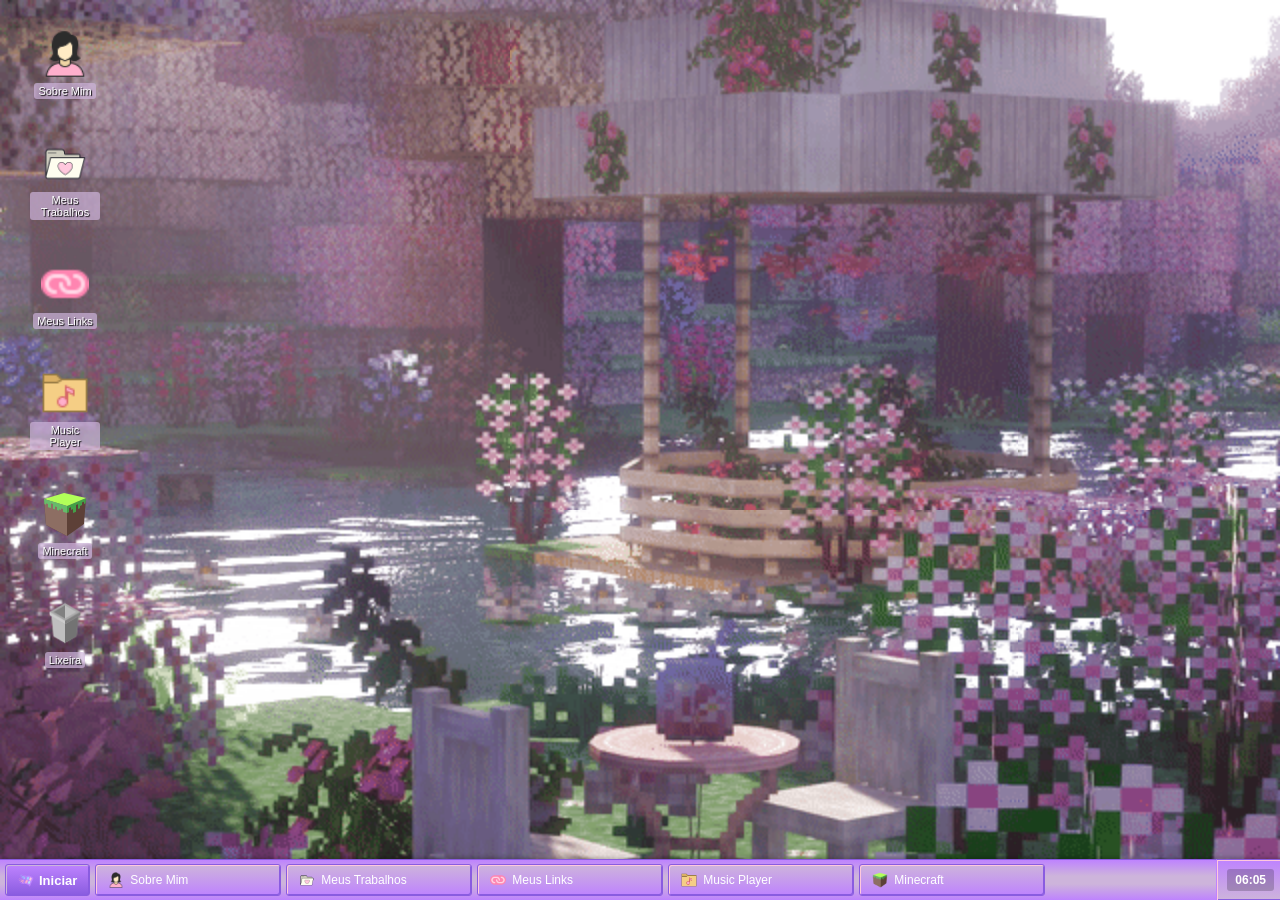
==== commit 1e6c7293: "+2-ícones-adicionados" ====
--- a/portfolio-alt-rubia/index.html
+++ b/portfolio-alt-rubia/index.html
@@ -28,6 +28,17 @@
             <img src="imagem/icon-music.png" alt="Music Player">
             <span>Music Player</span>
         </div>
+
+        <div class="icone" id="minecraft-icon">
+            <img src="imagem/icon-minecraft.png" alt="Minecraft">
+            <span>Minecraft</span>
+            <div class="tooltip">Este é o melhor jogo do mundo!</div>
+        </div>
+        <div class="icone" id="lixeira-icon">
+            <img src="imagem/icon-trash.png" alt="Lixeira">
+            <span>Lixeira</span>
+            <div class="tooltip">Não tem nada aqui...</div>
+        </div>
     </main>
 
     <!-- JANELA SOBRE MIM -->
@@ -279,6 +290,11 @@
                 <img src="imagem/icon-music.png" alt="Music Player">
                 <span>Music Player</span>
             </div>
+            <div class="windows-button" id="minecraft-button">
+                <img src="imagem/icon-minecraft.png" alt="Minecraft">
+                <span>Minecraft</span>
+                <div class="taskbar-tooltip">Este é o melhor jogo do mundo!</div>
+            </div>
         </div>
 
         <!-- RELÓGIO -->
--- a/portfolio-alt-rubia/style.css
+++ b/portfolio-alt-rubia/style.css
@@ -48,6 +48,7 @@
 
 /* ICONES DO DESKTOP */
 .icone {
+    position: relative;
     display: flex;
     flex-direction: column;
     align-items: center;
@@ -70,6 +71,70 @@
     background-color: rgba(205, 180, 219, 0.7);
     padding: 2px 4px;
     border-radius: 3px;
+}
+
+.icone .tooltip {
+    position: absolute;
+    bottom: calc(100% + 10px);
+    left: 50%;
+    transform: translateX(-50%);
+    background: linear-gradient(to bottom, #ffffe1, #ffffcc);
+    color: #000;
+    padding: 8px 12px;
+    border: 1px solid #ccc;
+    border-radius: 4px;
+    font-size: 11px;
+    white-space: nowrap;
+    opacity: 0;
+    visibility: hidden;
+    transition: opacity 0.3s, visibility 0.3s;
+    z-index: 1000;
+    box-shadow: 2px 2px 5px rgba(0, 0, 0, 0.2);
+    pointer-events: none;
+    max-width: 150px;
+    word-wrap: break-word;
+    white-space: normal;
+    text-align: center;
+}
+
+.icone:nth-child(1) .tooltip,
+.icone:nth-child(2) .tooltip {
+    left: 0;
+    transform: translateX(0);
+}
+
+.icone:nth-child(1) .tooltip::after,
+.icone:nth-child(2) .tooltip::after {
+    left: 20px;
+}
+
+.icone:nth-last-child(1) .tooltip,
+.icone:nth-last-child(2) .tooltip {
+    left: auto;
+    right: 0;
+    transform: translateX(0);
+}
+
+.icone:nth-last-child(1) .tooltip::after,
+.icone:nth-last-child(2) .tooltip::after {
+    left: auto;
+    right: 20px;
+}
+
+.icone .tooltip::after {
+    content: '';
+    position: absolute;
+    top: 100%;
+    left: 50%;
+    transform: translateX(-50%);
+    border-width: 5px;
+    border-style: solid;
+    border-color: #ffffcc transparent transparent transparent;
+}
+
+.icone:hover .tooltip {
+    opacity: 1;
+    visibility: visible;
 }
 
 /* FOOTER - TASKBAR */
@@ -137,6 +202,7 @@
 }
 
 .windows-button {
+    position: relative;
     height: 30px;
     padding: 0 12px;
     display: flex;
@@ -163,6 +229,61 @@
 .windows-button img {
     width: 16px;
     height: 16px;
+}
+
+.windows-button .taskbar-tooltip {
+    position: absolute;
+    bottom: calc(100% + 5px);
+    left: 50%;
+    transform: translateX(-50%);
+    background: linear-gradient(to bottom, #ffffe1, #ffffcc);
+    color: #000;
+    padding: 8px 12px;
+    border: 1px solid #ccc;
+    border-radius: 4px;
+    font-size: 11px;
+    white-space: nowrap;
+    opacity: 0;
+    visibility: hidden;
+    transition: opacity 0.3s, visibility 0.3s;
+    z-index: 1000;
+    box-shadow: 2px 2px 5px rgba(0, 0, 0, 0.2);
+    pointer-events: none;
+    margin-bottom: 5px;
+    max-width: 150px;
+    word-wrap: break-word;
+    white-space: normal;
+    text-align: center;
+}
+
+.windows-button .taskbar-tooltip::after {
+    content: '';
+    position: absolute;
+    top: 100%;
+    left: 50%;
+    transform: translateX(-50%);
+    border-width: 5px;
+    border-style: solid;
+    border-color: #ffffcc transparent transparent transparent;
+}
+
+.windows-button:hover .taskbar-tooltip {
+    opacity: 1;
+    visibility: visible;
+}
+
+/* ÍCONE LIXEIRA */
+#lixeira-icon {
+    position: relative;
+}
+
+#lixeira-icon img {
+    filter: grayscale(30%);
+    transition: filter 0.3s ease;
+}
+
+#lixeira-icon:hover img {
+    filter: grayscale(0%);
 }
 
 /* JANELAS */
@@ -691,6 +812,11 @@
     display: none;
 }
 
+/* EFEITO DO ÍCONE MINECRAFT */
+#minecraft-icon, #minecraft-button {
+    position: relative;
+}
+
 /* BARRA DE ROLAGEM DAS JANELAS */
 .window-body::-webkit-scrollbar {
     width: 18px;
